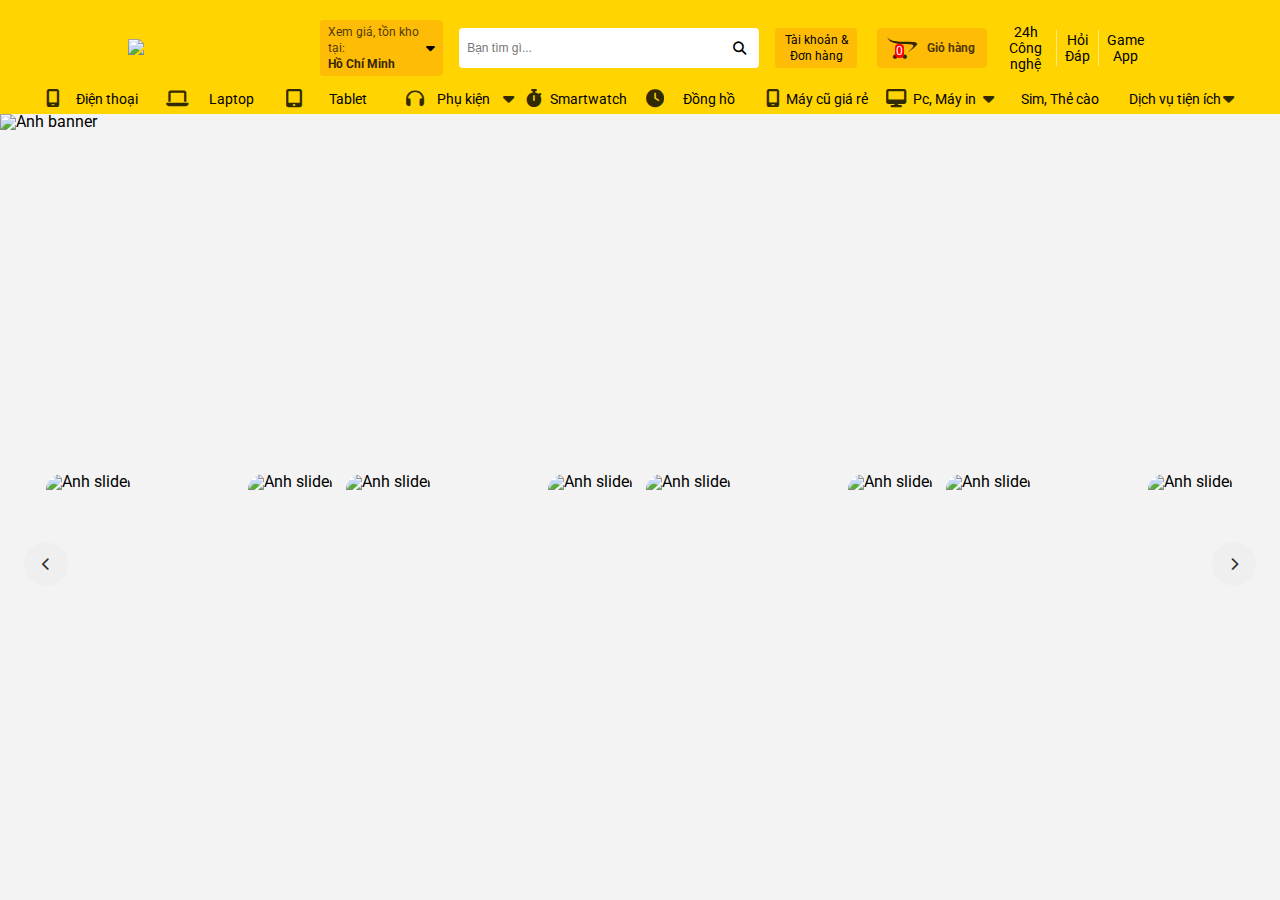
==== index.html @ f884f929 "first commit" ====
<!DOCTYPE html>
<html lang="en">
    <head>
        <meta charset="UTF-8" />
        <meta http-equiv="X-UA-Compatible" content="IE=edge" />
        <meta name="viewport" content="width=device-width, initial-scale=1.0" />
        <title>Thế Giới Laptop</title>
        <link rel="stylesheet" href="https://cdnjs.cloudflare.com/ajax/libs/normalize/8.0.1/normalize.min.css" />
        <link rel="stylesheet" href="./assets/css/base.css" />
        <link rel="stylesheet" href="./assets/css/style.css" />
        <link rel="stylesheet" href="https://cdnjs.cloudflare.com/ajax/libs/font-awesome/6.4.0/css/all.min.css" />
        <style>
            @import url('https://fonts.googleapis.com/css2?family=Roboto:wght@300;400;500;700;900&display=swap');
        </style>
    </head>
    <body>
        <div id="main">
            <header class="header">
                <div class="header__top">
                    <a href="index.html" class="header__top-logo">
                        <img
                            class="header__top-logo-img"
                            src="https://cdn.haitrieu.com/wp-content/uploads/2021/11/Logo-The-Gioi-Di-Dong-MWG-B-H.png"
                        />
                    </a>
                    <div class="header__top-place">
                        <div class="header__top-place--left">
                            <p class="header__top-place-title">Xem giá, tồn kho tại:</p>
                            <p class="header__top-place-location">Hồ Chí Minh</p>
                        </div>
                        <div class="header__top-place--right">
                            <i class="header__top-place-icon fa-solid fa-caret-down"></i>
                        </div>
                    </div>
                    <div class="header__top-search">
                        <input type="text" class="header__top-search-input" placeholder="Bạn tìm gì..." />
                        <button class="header__top-search-btn">
                            <i class="fa-solid fa-magnifying-glass"></i>
                        </button>
                    </div>
                    <div class="header__top-oder-infor">
                        <p class="header__top-oder-infor-title">Tài khoản & Đơn hàng</p>
                    </div>
                    <a href="cart.html" class="header__top-cart" id="cart">
                        <i class="header__top-cart-icon fa-brands fa-opencart"></i>
                        <div class="header__top-cart-number">0</div>
                        <p class="header__top-cart-title">Giỏ hàng</p>
                    </a>
                    <div class="header__top-news">
                        <p class="header__top-news-item">24h Công nghệ</p>
                        <div class="header__top-news-split"></div>
                        <p class="header__top-news-item">Hỏi Đáp</p>
                        <div class="header__top-news-split"></div>
                        <p class="header__top-news-item">Game App</p>
                    </div>
                </div>
                <ul class="nav__items">
                    <li class="nav__item">
                        <a href="#" class="nav__item-link">
                            <i class="nav__item-icon fa-solid fa-mobile-screen"></i>
                            <p class="nav__item-title">Điện thoại</p>
                        </a>
                    </li>
                    <li class="nav__item">
                        <a href="#" class="nav__item-link">
                            <i class="nav__item-icon fa-solid fa-laptop"></i>
                            <p class="nav__item-title">Laptop</p>
                        </a>
                    </li>
                    <li class="nav__item">
                        <a href="#" class="nav__item-link">
                            <i class="nav__item-icon fa-solid fa-tablet-screen-button"></i>
                            <p class="nav__item-title">Tablet</p>
                        </a>
                    </li>
                    <li class="nav__item">
                        <a href="#" class="nav__item-link">
                            <i class="nav__item-icon fa-solid fa-headphones"></i>
                            <p class="nav__item-title">Phụ kiện</p>
                            <i class="nav__item-icon fa-solid fa-caret-down"></i>
                        </a>
                    </li>
                    <li class="nav__item">
                        <a href="#" class="nav__item-link">
                            <i class="nav__item-icon fa-solid fa-stopwatch"></i>
                            <p class="nav__item-title">Smartwatch</p>
                        </a>
                    </li>
                    <li class="nav__item">
                        <a href="#" class="nav__item-link">
                            <i class="nav__item-icon fa-solid fa-clock"></i>
                            <p class="nav__item-title">Đồng hồ</p>
                        </a>
                    </li>
                    <li class="nav__item">
                        <a href="#" class="nav__item-link">
                            <i class="nav__item-icon fa-solid fa-mobile-screen"></i>
                            <p class="nav__item-title">Máy cũ giá rẻ</p>
                        </a>
                    </li>
                    <li class="nav__item">
                        <a href="#" class="nav__item-link">
                            <i class="nav__item-icon fa-solid fa-desktop"></i>
                            <p class="nav__item-title">Pc, Máy in</p>
                            <i class="nav__item-icon fa-solid fa-caret-down"></i>
                        </a>
                    </li>
                    <li class="nav__item">
                        <a href="#" class="nav__item-link">
                            <p class="nav__item-title">Sim, Thẻ cào</p>
                        </a>
                    </li>
                    <li class="nav__item">
                        <a href="#" class="nav__item-link">
                            <p class="nav__item-title">Dịch vụ tiện ích</p>
                            <i class="nav__item-icon fa-solid fa-caret-down"></i>
                        </a>
                    </li>
                </ul>
            </header>
            <div class="banner">
                <img
                    class="banner__img"
                    alt="Ảnh banner"
                    src="https://img.tgdd.vn/imgt/f_webp,fit_outside,quality_100/https://cdn.tgdd.vn/2023/06/banner/Big-desk-1920x450-6.jpg"
                />
            </div>
            <div class="slider">
                <button class="slider__btn-left"><i class="slider__icon-left fa-solid fa-chevron-left"></i></button>
                <div class="boc">
                    <div class="images--slider">
                        <img
                            src="https://img.tgdd.vn/imgt/f_webp,fit_outside,quality_100/https://cdn.tgdd.vn/2023/06/banner/MVW-Glory-720-220-720x220-1.png"
                            alt="Ảnh slider"
                            class="image--slider"
                        /><img
                            src="https://img.tgdd.vn/imgt/f_webp,fit_outside,quality_100/https://cdn.tgdd.vn/2023/05/banner/a57-720-220-720x220-7.png"
                            alt="Ảnh slider"
                            class="image--slider"
                        />
                    </div>
                    <div class="images--slider">
                        <img
                            src="https://img.tgdd.vn/imgt/f_webp,fit_outside,quality_100/https://cdn.tgdd.vn/2023/06/banner/S21FE-720-220-720x220-3.png"
                            alt="Ảnh slider"
                            class="image--slider"
                        /><img
                            src="https://img.tgdd.vn/imgt/f_webp,fit_outside,quality_100/https://cdn.tgdd.vn/2023/06/banner/C53-720-220-720x220.png"
                            alt="Ảnh slider"
                            class="image--slider"
                        />
                    </div>
                    <div class="images--slider">
                        <img
                            src="https://img.tgdd.vn/imgt/f_webp,fit_outside,quality_100/https://cdn.tgdd.vn/2023/04/banner/iP-14-720-220-720x220-1.png"
                            alt="Ảnh slider"
                            class="image--slider"
                        /><img
                            src="https://img.tgdd.vn/imgt/f_webp,fit_outside,quality_100/https://cdn.tgdd.vn/2023/06/banner/y36-720-220-720x220-2.png"
                            alt="Ảnh slider"
                            class="image--slider"
                        />
                    </div>
                    <div class="images--slider">
                        <img
                            src="https://img.tgdd.vn/imgt/f_webp,fit_outside,quality_100/https://cdn.tgdd.vn/2023/04/banner/720-220-720x220-83.png"
                            alt="Ảnh slider"
                            class="image--slider"
                        /><img
                            src="https://img.tgdd.vn/imgt/f_webp,fit_outside,quality_100/https://cdn.tgdd.vn/2023/06/banner/LTMS-720-220-720x220-2.png"
                            alt="Ảnh slider"
                            class="image--slider"
                        />
                    </div>
                </div>
                <button class="slider__btn-right"><i class="slider__icon-right fa-solid fa-chevron-right"></i></button>
            </div>
            <!-- <div class="deal">
                <button class="deal__btn-left"><i class="deal__btn-left-icon fa-solid fa-chevron-left"></i></button>
                <div class="deal__content">
                    <div class="deal__header">
                        <img
                            src="https://cdn.tgdd.vn/mwgcart/mwgcore/ContentMwg/images/homev2/lightning-ic.png"
                            alt="icon"
                            class="deal__header-icon"
                        />
                        <div class="header__main">
                            <div class="header__main-title">GIỜ VÀNG DEAL SỐC</div>
                            <div class="header__main-countdown">
                                <p class="header__main-countdown-title">Kết thúc trong</p>
                                <div class="header__main-countdown-time"></div>
                            </div>
                        </div>
                        <div class="deal__header-listing-timeline">
                            <p class="title">Đang diễn ra</p>
                            <p class="timeline">10:00 - 22:00</p>
                        </div>
                    </div>
                </div>
                <button class="deal__btn-right"><i class="deal__btn-right-icon fa-solid fa-chevron-right"></i></button>
            </div> -->
        </div>
    </body>
    <script src="./index.js"></script>
</html>
---- assets/css/base.css ----
:root {
    --primary-color: #ffd400;
    --background-color: #f3f3f3;
}

* {
    margin: 0;
    padding: 0;
    box-sizing: border-box;
}

html {
    font-size: 100%;
    line-height: 16px;
    font-family: 'Roboto', sans-serif;
    box-sizing: border-box;
}

a {
    color: black;
    text-decoration: none;
}
---- assets/css/style.css ----
#main {
    width: 100%;
    height: 100vh;
    overflow-y: scroll;
    overflow-x: hidden;
    background-color: var(--background-color);
}

.header {
    width: 100%;
    height: 114px;
    background-color: var(--primary-color);
    display: flex;
    flex-direction: column;
    justify-content: space-between;
}

.header__top {
    max-width: 1200px;
    min-width: 1024px;
    margin: 0 auto;
    padding-top: 12px;
    display: flex;
    align-items: center;
}

.header__top-logo {
    width: 18%;
}

.header__top-logo-img {
    width: 100%;
}

.header__top-logo:hover {
    cursor: pointer;
}

.header__top-place {
    width: 12%;
    margin: 0 16px 0 8px;
    padding: 4px 8px;
    background-color: #ffbc06;
    border-radius: 4px;
    display: flex;
    align-items: center;
    justify-content: space-between;
}

.header__top-place:hover {
    cursor: pointer;
}

.header__top-place--left {
    font-size: 12px;
}

.header__top-place-title {
    opacity: 0.7;
}

.header__top-place-location {
    font-weight: bold;
    opacity: 0.8;
}

.header__top-place--right {
}

.header__top-place-icon {
    font-size: 14px;
}

.header__top-search {
    width: 300px;
    height: 40px;
    display: flex;
    overflow: hidden;
    border-radius: 4px;
}

.header__top-search-input {
    border: none;
    outline: none;
    flex: 1;
    padding: 0 8px;
    font-size: 12px;
    caret-color: var(--primary-color);
}

.header__top-search-btn {
    background-color: #fff;
    border: none;
    width: 40px;
    height: 40px;
}

.header__top-search-btn:hover {
    cursor: pointer;
}

.header__top-oder-infor {
    font-size: 12px;
    width: 8%;
    padding: 4px 6px;
    background-color: #ffbc06;
    border-radius: 4px;
    margin-left: 16px;
    text-align: center;
}

.header__top-oder-infor:hover {
    cursor: pointer;
}

.header__top-cart {
    font-size: 12px;
    background-color: #ffbc06;
    border-radius: 4px;
    margin-left: 20px;
    display: flex;
    align-items: center;
    position: relative;
}

.header__top-cart:hover {
    cursor: pointer;
}

.header__top-cart-icon {
    font-size: 24px;
    padding: 8px 10px;
    opacity: 0.8;
}

.header__top-cart-number {
    font-size: 12px;
    line-height: 12px;
    position: absolute;
    top: 16px;
    left: 18px;
    background-color: red;
    padding: 1px;
    border-radius: 4px;
    color: #fff;
}

.header__top-cart-title {
    font-size: 12px;
    font-weight: bold;
    padding-right: 12px;
    opacity: 0.7;
}

.header__top-news {
    font-size: 14px;
    margin-left: 8px;
    display: flex;
    align-items: center;
    justify-content: space-between;
    text-align: center;
    flex: 1;
}

.header__top-news-item {
    padding: 12px 8px;
}

.header__top-news-item:hover {
    cursor: pointer;
}

.header__top-news-split {
    width: 2px;
    height: 36px;
    opacity: 0.5;
    background-color: #fff;
}

.nav__items {
    display: flex;
    max-width: 1200px;
    min-width: 1024px;
    flex: 1;
    margin: 0 auto;
    list-style-type: none;
}

.nav__item {
    height: 100%;
    width: 120px;
    padding: 4px 6px;
}

.nav__item-link {
    display: flex;
    align-items: center;
    justify-content: space-between;
    text-decoration: none;
    color: black;
    height: 100%;
}

.nav__item-icon {
    font-size: 18px;
    opacity: 0.8;
}

.nav__item-title {
    text-align: center;
    flex: 1;
    font-size: 14px;
}

.banner {
    max-width: 100%;
    min-width: 1200px;
    height: 450px;
    margin: 0 auto;
    overflow: hidden;
}

.banner__img {
    display: block;
    width: 100%;
    height: 100%;
    margin: 0 auto;
    object-fit: cover;
}

.slider {
    width: 1200px;
    height: 180px;
    margin: 0 auto;
    position: relative;
    top: -90px;
    display: flex;
    align-items: center;
}

.slider__btn-left {
    position: absolute;
    left: -16px;
    width: 44px;
    height: 44px;
    border-radius: 50%;
    border: none;
    box-shadow: 1px #ccc;
    opacity: 0.8;
    z-index: 10;
}

.slider__btn-left:hover {
    cursor: pointer;
    opacity: 0.9;
    transform: scale(1.1);
}

.slider__btn-right {
    position: absolute;
    right: -16px;
    width: 44px;
    height: 44px;
    border-radius: 50%;
    border: none;
    box-shadow: 1px #ccc;
    opacity: 0.8;
}

.slider__btn-right:hover {
    cursor: pointer;
    opacity: 0.9;
    transform: scale(1.1);
}

.boc {
    display: flex;
    min-width: 1200px;
    height: 180px;
    overflow-x: scroll;
    overflow-y: hidden;
    white-space: nowrap;
    scroll-behavior: smooth;
}

.boc::-webkit-scrollbar {
    display: none;
}

.images--slider {
    width: 1200px;
    height: 180px;
    display: flex;
    justify-content: space-between;
    flex: 1;
}

.image--slider {
    margin: 0 6px;
    border-radius: 16px;
}

.deal {
    width: 1200px;
    margin: 0 auto;
    padding: 20px;
    background-color: #ff685f;
    border-radius: 16px;
    display: flex;
    align-items: center;
    justify-content: space-between;
}

.deal__content {
    width: 100%;
}

.deal__header {
    width: 100%;
    height: 70px;
    display: flex;
    align-items: center;
}

.deal__btn-left {
    width: 24px;
    height: 38px;
    border: none;
    border-radius: 4px;
    opacity: 0.8;
}

.deal__btn-left:hover {
    opacity: 0.5;
    cursor: pointer;
}

.deal__header-icon {
    width: 32px;
    height: 70px;
    margin-right: 12px;
}

.deal .header__main {
    height: 100%;
    display: flex;
    flex-direction: column;
    justify-content: space-evenly;
}

.deal .header__main-title {
    color: #ffe818;
    font-weight: 600;
    font-size: 26px;
    line-height: 1;
}

.header__main-countdown-title {
    font-size: 14px;
    color: #fff;
}

.deal__header-listing-timeline {
    height: 100%;
    flex: 1;
    text-align: center;
    display: flex;
    flex-direction: column;
    justify-content: space-evenly;
    color: #fff;
}

.deal__header-listing-timeline .title {
    font-size: 26px;
    font-weight: 400;
}

.deal__header-listing-timeline .timeline {
    font-size: 20px;
    font-weight: 400;
}

.cart--empty {
    width: 1200px;
    margin: 0 auto;
    height: 100vh;
    overflow: hidden;
    text-align: center;
    display: none;
}

.cart-icon {
    font-size: 60px;
    color: red;
    margin-top: 100px;
}

.cart-title {
    font-size: 14px;
    opacity: 0.8;
    margin: 16px 0;
}

.backhome {
    width: 500px;
    margin: 0 auto;
    display: block;
    padding: 12px 0;
    border: 1px solid #288ad6;
    border-radius: 4px;
    font-weight: 600;
    color: #288ad6;
}

.cart {
    width: 600px;
    margin: 0 auto;
}

.cart__nav {
    font-size: 14px;
    padding: 8px;
    display: flex;
    justify-content: space-between;
}

.cart__backhome {
    color: #288ad6;
}

.cart__products {
    width: 600px;
    border-radius: 2px;
    box-shadow: 2px 2px 4px 4px #ccc;
}

.cart__product {
    border-top: 1px solid #ccc;
    padding: 16px 32px;
}

.cart__product-top {
    display: flex;
}

.cart__product-img {
    width: 75px;
    height: 75px;
}

.product__details {
    width: 100%;
    display: flex;
    justify-content: space-between;
}

.product__name {
    margin-left: 12px;
    font-size: 14px;
    font-weight: 500;
    opacity: 0.8;
}

.product__color {
    display: flex;
    align-items: center;
    margin-top: 32px;
    color: #288ad6;
}

.product__color-name {
    margin: 0 2px;
}

.product__color-dropdown {
    margin-top: -4px;
    margin-left: 2px;
}

.product__amount {
    display: flex;
    flex-direction: column;
    justify-content: space-between;
    font-size: 14px;
}

.product__amount-money {
    text-align: right;
}

.product__amount-money--newprice {
    color: red;
}

.product__amount-quantity {
    width: 100px;
    height: 32px;
    display: flex;
    align-items: center;
    justify-content: space-between;
    border: 1px solid #ccc;
}

.product__amount-minus {
    height: 32px;
    width: 32px;
}

.product__amount-plus {
    height: 32px;
    width: 32px;
}

.cart__product-del {
    display: flex;
    margin-top: 8px;
}

.total__products {
    margin-left: 32px;
    padding-bottom: 16px;
}
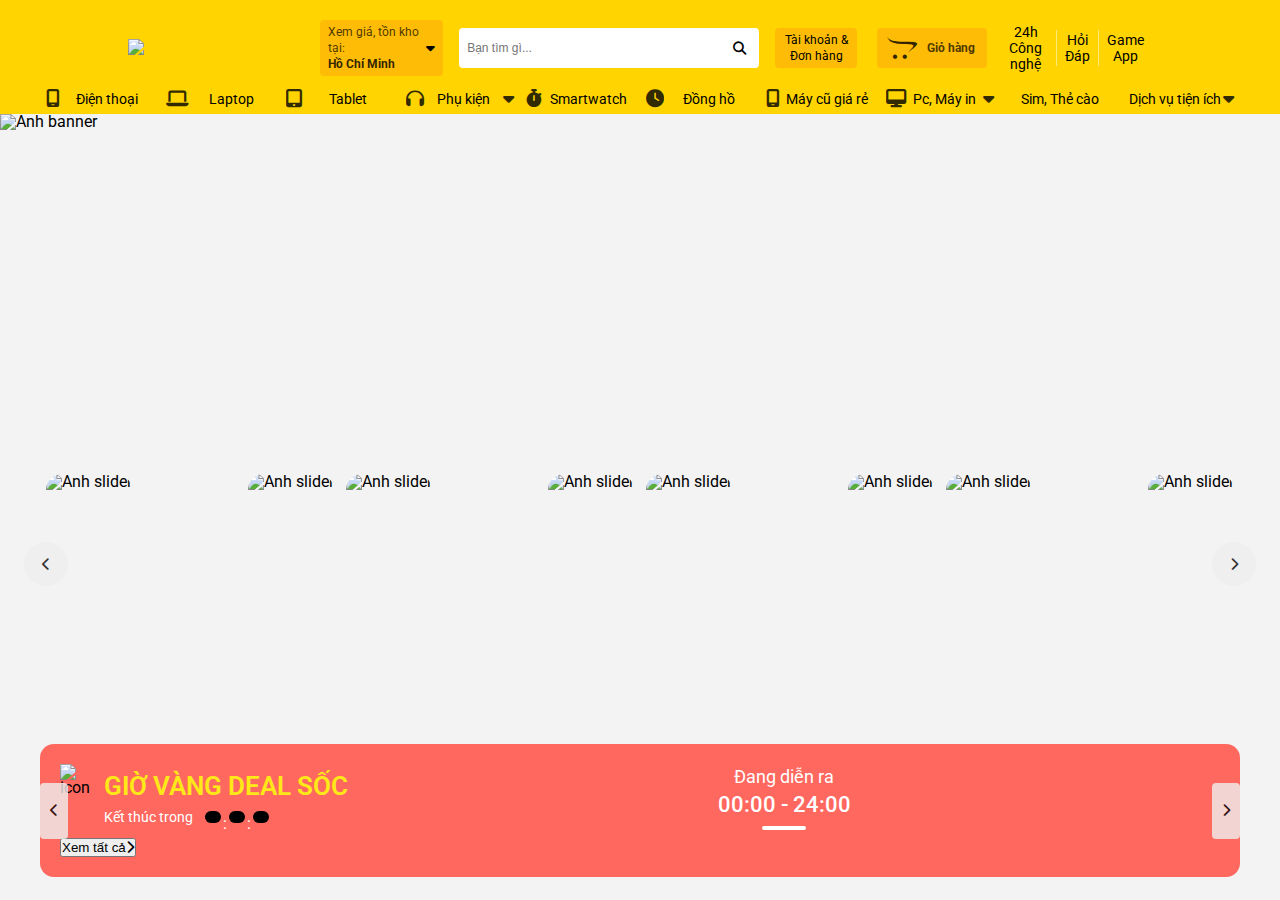
==== commit 08c0479c: "06/07-zoom-effect" ====
--- a/index.html
+++ b/index.html
@@ -4,7 +4,7 @@
         <meta charset="UTF-8" />
         <meta http-equiv="X-UA-Compatible" content="IE=edge" />
         <meta name="viewport" content="width=device-width, initial-scale=1.0" />
-        <title>Thế Giới Laptop</title>
+        <title>Thế Giới Di Động</title>
         <link rel="stylesheet" href="https://cdnjs.cloudflare.com/ajax/libs/normalize/8.0.1/normalize.min.css" />
         <link rel="stylesheet" href="./assets/css/base.css" />
         <link rel="stylesheet" href="./assets/css/style.css" />
@@ -18,10 +18,7 @@
             <header class="header">
                 <div class="header__top">
                     <a href="index.html" class="header__top-logo">
-                        <img
-                            class="header__top-logo-img"
-                            src="https://cdn.haitrieu.com/wp-content/uploads/2021/11/Logo-The-Gioi-Di-Dong-MWG-B-H.png"
-                        />
+                        <img class="header__top-logo-img" src="https://cdn.haitrieu.com/wp-content/uploads/2021/11/Logo-The-Gioi-Di-Dong-MWG-B-H.png" />
                     </a>
                     <div class="header__top-place">
                         <div class="header__top-place--left">
@@ -43,7 +40,7 @@
                     </div>
                     <a href="cart.html" class="header__top-cart" id="cart">
                         <i class="header__top-cart-icon fa-brands fa-opencart"></i>
-                        <div class="header__top-cart-number">0</div>
+                        <div class="header__top-cart-number"></div>
                         <p class="header__top-cart-title">Giỏ hàng</p>
                     </a>
                     <div class="header__top-news">
@@ -118,88 +115,71 @@
                     </li>
                 </ul>
             </header>
-            <div class="banner">
-                <img
-                    class="banner__img"
-                    alt="Ảnh banner"
-                    src="https://img.tgdd.vn/imgt/f_webp,fit_outside,quality_100/https://cdn.tgdd.vn/2023/06/banner/Big-desk-1920x450-6.jpg"
-                />
-            </div>
-            <div class="slider">
+            <section class="banner">
+                <img class="banner__img" alt="Ảnh banner" src="https://img.tgdd.vn/imgt/f_webp,fit_outside,quality_100/https://cdn.tgdd.vn/2023/06/banner/Big-desk-1920x450-6.jpg" />
+            </section>
+            <section class="slider">
                 <button class="slider__btn-left"><i class="slider__icon-left fa-solid fa-chevron-left"></i></button>
                 <div class="boc">
                     <div class="images--slider">
-                        <img
-                            src="https://img.tgdd.vn/imgt/f_webp,fit_outside,quality_100/https://cdn.tgdd.vn/2023/06/banner/MVW-Glory-720-220-720x220-1.png"
-                            alt="Ảnh slider"
-                            class="image--slider"
-                        /><img
+                        <img src="https://img.tgdd.vn/imgt/f_webp,fit_outside,quality_100/https://cdn.tgdd.vn/2023/06/banner/MVW-Glory-720-220-720x220-1.png" alt="Ảnh slider" class="image--slider" /><img
                             src="https://img.tgdd.vn/imgt/f_webp,fit_outside,quality_100/https://cdn.tgdd.vn/2023/05/banner/a57-720-220-720x220-7.png"
                             alt="Ảnh slider"
                             class="image--slider"
                         />
                     </div>
                     <div class="images--slider">
-                        <img
-                            src="https://img.tgdd.vn/imgt/f_webp,fit_outside,quality_100/https://cdn.tgdd.vn/2023/06/banner/S21FE-720-220-720x220-3.png"
-                            alt="Ảnh slider"
-                            class="image--slider"
-                        /><img
-                            src="https://img.tgdd.vn/imgt/f_webp,fit_outside,quality_100/https://cdn.tgdd.vn/2023/06/banner/C53-720-220-720x220.png"
+                        <img src="https://img.tgdd.vn/imgt/f_webp,fit_outside,quality_100/https://cdn.tgdd.vn/2023/06/banner/S21FE-720-220-720x220-3.png" alt="Ảnh slider" class="image--slider" /><img
+                            src="https://img.tgdd.vn/imgt/f_webp,fit_outside,quality_100/https://cdn.tgdd.vn/2023/06/banner/LTMS-720-220-720x220-2.png"
                             alt="Ảnh slider"
                             class="image--slider"
                         />
                     </div>
                     <div class="images--slider">
-                        <img
-                            src="https://img.tgdd.vn/imgt/f_webp,fit_outside,quality_100/https://cdn.tgdd.vn/2023/04/banner/iP-14-720-220-720x220-1.png"
-                            alt="Ảnh slider"
-                            class="image--slider"
-                        /><img
+                        <img src="https://img.tgdd.vn/imgt/f_webp,fit_outside,quality_100/https://cdn.tgdd.vn/2023/04/banner/iP-14-720-220-720x220-1.png" alt="Ảnh slider" class="image--slider" /><img
                             src="https://img.tgdd.vn/imgt/f_webp,fit_outside,quality_100/https://cdn.tgdd.vn/2023/06/banner/y36-720-220-720x220-2.png"
                             alt="Ảnh slider"
                             class="image--slider"
                         />
                     </div>
                     <div class="images--slider">
-                        <img
-                            src="https://img.tgdd.vn/imgt/f_webp,fit_outside,quality_100/https://cdn.tgdd.vn/2023/04/banner/720-220-720x220-83.png"
-                            alt="Ảnh slider"
-                            class="image--slider"
-                        /><img
-                            src="https://img.tgdd.vn/imgt/f_webp,fit_outside,quality_100/https://cdn.tgdd.vn/2023/06/banner/LTMS-720-220-720x220-2.png"
+                        <img src="https://img.tgdd.vn/imgt/f_webp,fit_outside,quality_100/https://cdn.tgdd.vn/2023/04/banner/720-220-720x220-83.png" alt="Ảnh slider" class="image--slider" /><img
+                            src="https://img.tgdd.vn/imgt/f_webp,fit_outside,quality_100/https://cdn.tgdd.vn/2023/06/banner/Befit-720-220-720x220-1.png"
                             alt="Ảnh slider"
                             class="image--slider"
                         />
                     </div>
                 </div>
                 <button class="slider__btn-right"><i class="slider__icon-right fa-solid fa-chevron-right"></i></button>
-            </div>
-            <!-- <div class="deal">
+            </section>
+            <section class="deal">
                 <button class="deal__btn-left"><i class="deal__btn-left-icon fa-solid fa-chevron-left"></i></button>
                 <div class="deal__content">
                     <div class="deal__header">
-                        <img
-                            src="https://cdn.tgdd.vn/mwgcart/mwgcore/ContentMwg/images/homev2/lightning-ic.png"
-                            alt="icon"
-                            class="deal__header-icon"
-                        />
+                        <img src="https://cdn.tgdd.vn/mwgcart/mwgcore/ContentMwg/images/homev2/lightning-ic.png" alt="icon" class="deal__header-icon" />
                         <div class="header__main">
                             <div class="header__main-title">GIỜ VÀNG DEAL SỐC</div>
                             <div class="header__main-countdown">
                                 <p class="header__main-countdown-title">Kết thúc trong</p>
-                                <div class="header__main-countdown-time"></div>
+                                <div class="header__main-countdown-time">
+                                    <div class="hour"></div>
+                                    <div class="minute"></div>
+                                    <div class="second"></div>
+                                </div>
                             </div>
                         </div>
                         <div class="deal__header-listing-timeline">
                             <p class="title">Đang diễn ra</p>
-                            <p class="timeline">10:00 - 22:00</p>
+                            <p class="timeline">00:00 - 24:00</p>
+                            <div class="underline"></div>
                         </div>
                     </div>
+                    <div class="deal__products"></div>
+                    <button class="deal__seeAll"><span>Xem tất cả</span><i class="deal__seeAll-icon fa-solid fa-chevron-right"></i></button>
                 </div>
                 <button class="deal__btn-right"><i class="deal__btn-right-icon fa-solid fa-chevron-right"></i></button>
-            </div> -->
+            </section>
         </div>
     </body>
-    <script src="./index.js"></script>
+    <script type="module" src="./index.js"></script>
 </html>
--- a/assets/css/style.css
+++ b/assets/css/style.css
@@ -143,6 +143,7 @@
     padding: 1px;
     border-radius: 4px;
     color: #fff;
+    display: none;
 }
 
 .header__top-cart-title {
@@ -305,10 +306,11 @@
     margin: 0 auto;
     padding: 20px;
     background-color: #ff685f;
-    border-radius: 16px;
-    display: flex;
-    align-items: center;
-    justify-content: space-between;
+    border-radius: 14px;
+    display: flex;
+    align-items: center;
+    justify-content: space-between;
+    position: relative;
 }
 
 .deal__content {
@@ -320,17 +322,35 @@
     height: 70px;
     display: flex;
     align-items: center;
+    margin-bottom: 4px;
 }
 
 .deal__btn-left {
-    width: 24px;
-    height: 38px;
+    width: 28px;
+    height: 56px;
     border: none;
     border-radius: 4px;
     opacity: 0.8;
+    position: absolute;
+    left: 0;
 }
 
 .deal__btn-left:hover {
+    opacity: 0.5;
+    cursor: pointer;
+}
+
+.deal__btn-right {
+    width: 28px;
+    height: 56px;
+    border: none;
+    border-radius: 4px;
+    opacity: 0.8;
+    position: absolute;
+    right: 0;
+}
+
+.deal__btn-right:hover {
     opacity: 0.5;
     cursor: pointer;
 }
@@ -355,9 +375,65 @@
     line-height: 1;
 }
 
+.header__main-countdown {
+    display: flex;
+    align-items: center;
+}
+
 .header__main-countdown-title {
     font-size: 14px;
     color: #fff;
+    margin-right: 8px;
+}
+
+.header__main-countdown-time {
+    display: flex;
+}
+
+.hour {
+    font-size: 14px;
+    line-height: 14px;
+    color: #fff;
+    background-color: black;
+    padding: 6px 8px;
+    margin: 0 4px;
+    border-radius: 8px;
+    position: relative;
+}
+
+.hour::after {
+    content: ':';
+    position: absolute;
+    right: -6px;
+    font-size: 16px;
+}
+
+.minute {
+    font-size: 14px;
+    line-height: 14px;
+    color: #fff;
+    background-color: black;
+    padding: 6px 8px;
+    margin: 0 4px;
+    border-radius: 8px;
+    position: relative;
+}
+
+.minute::after {
+    content: ':';
+    position: absolute;
+    font-size: 16px;
+    right: -6px;
+}
+
+.second {
+    font-size: 14px;
+    line-height: 14px;
+    color: #fff;
+    background-color: black;
+    padding: 6px 8px;
+    margin: 0 4px;
+    border-radius: 8px;
 }
 
 .deal__header-listing-timeline {
@@ -367,17 +443,84 @@
     display: flex;
     flex-direction: column;
     justify-content: space-evenly;
+    align-items: center;
     color: #fff;
 }
 
 .deal__header-listing-timeline .title {
-    font-size: 26px;
+    font-size: 18px;
     font-weight: 400;
+    margin-bottom: 8px;
 }
 
 .deal__header-listing-timeline .timeline {
-    font-size: 20px;
-    font-weight: 400;
+    font-size: 22px;
+    font-weight: 500;
+    margin-bottom: 8px;
+}
+
+.deal__header-listing-timeline .underline {
+    background-color: #fff;
+    width: 44px;
+    height: 4px;
+    border-radius: 8px;
+}
+
+.deal-products {
+    width: 100%;
+}
+
+.product-item {
+    display: inline-flex;
+    flex-direction: column;
+    justify-content: center;
+    align-items: center;
+    width: 180px;
+    background-color: #fff;
+    border-radius: 8px;
+    overflow: hidden;
+    margin: 7px 5px;
+    padding: 24px 0;
+}
+
+.product-item:hover .product-item__name {
+    color: #288ad6;
+}
+
+@keyframes slideTop {
+    from {
+        transform: translateY(0);
+    }
+    to {
+        transform: translateY(-8px);
+    }
+}
+
+.product-item:hover .product-item__img {
+    animation: slideTop 0.5s;
+}
+
+.product-item__img {
+    width: 100%;
+}
+
+.product-item__name {
+    display: flex;
+    align-items: center;
+    height: 32px;
+    text-align: center;
+    font-size: 16px;
+    margin: 8px 4px;
+}
+
+.product-item--newprice {
+    color: red;
+    font-weight: 600;
+}
+
+.product-item--oldprice {
+    opacity: 0.6;
+    font-size: 14px;
 }
 
 .cart--empty {
@@ -492,6 +635,10 @@
     color: red;
 }
 
+.product__amount-money--oldprice {
+    color: #aaa;
+}
+
 .product__amount-quantity {
     width: 100px;
     height: 32px;
@@ -520,3 +667,116 @@
     margin-left: 32px;
     padding-bottom: 16px;
 }
+
+.productDetail {
+    width: 1200px;
+    margin: 0 auto;
+}
+
+.productDetail-name {
+    margin: 16px 0;
+    padding-bottom: 16px;
+    font-size: 18px;
+    font-weight: 700;
+    opacity: 0.8;
+    border-bottom: 1px solid #aaa;
+}
+
+.productDetail-main {
+    display: flex;
+}
+
+.img-slideShow {
+    width: 710px;
+    height: 394px;
+    display: flex;
+    align-items: center;
+    overflow-y: hidden;
+    position: relative;
+}
+
+.img-slideShow__btn--left {
+    position: absolute;
+    left: 0;
+    width: 30px;
+    height: 60px;
+    z-index: 10;
+    display: none;
+    border: none;
+    background-color: #fcfdf9;
+    opacity: 0.6;
+    border-top-right-radius: 6px;
+    border-bottom-right-radius: 6px;
+    box-shadow: 6px 0 4px rgba(0, 0, 0, 0.05);
+}
+
+.img-slideShow__btn--left:hover {
+    cursor: pointer;
+    box-shadow: 4px 0 4px rgba(0, 0, 0, 0.09);
+    opacity: 1;
+}
+
+.img-slideShow__btn--right {
+    position: absolute;
+    right: 0;
+    width: 30px;
+    height: 60px;
+    z-index: 10;
+    display: none;
+    border: none;
+    background-color: #fcfdf9;
+    opacity: 0.6;
+    border-top-left-radius: 6px;
+    border-bottom-left-radius: 6px;
+    box-shadow: -6px 0 4px rgba(0, 0, 0, 0.05);
+}
+
+.img-slideShow__btn--right:hover {
+    cursor: pointer;
+    box-shadow: -4px 0 4px rgba(0, 0, 0, 0.09);
+    opacity: 1;
+}
+
+.img__wrapper {
+    display: flex;
+    min-width: 710px;
+    min-height: 394px;
+    text-align: center;
+    overflow-x: scroll;
+    scroll-behavior: smooth;
+}
+
+.img__wrapper::-webkit-scrollbar {
+    display: none;
+}
+
+.img__wrapper .boc {
+    min-width: 710px;
+    min-height: 394px;
+    background-color: #fff;
+}
+
+.img-slideShow .img {
+    min-height: 394px;
+    margin: 0 auto;
+}
+
+.img-preview {
+    height: 64px;
+    display: flex;
+    justify-content: center;
+    margin-top: 4px;
+}
+
+.img-preview:hover {
+    cursor: pointer;
+}
+
+.preview-wrapper.active {
+    height: 100%;
+    border: 2px solid orange;
+}
+
+.preview-img {
+    height: 100%;
+}
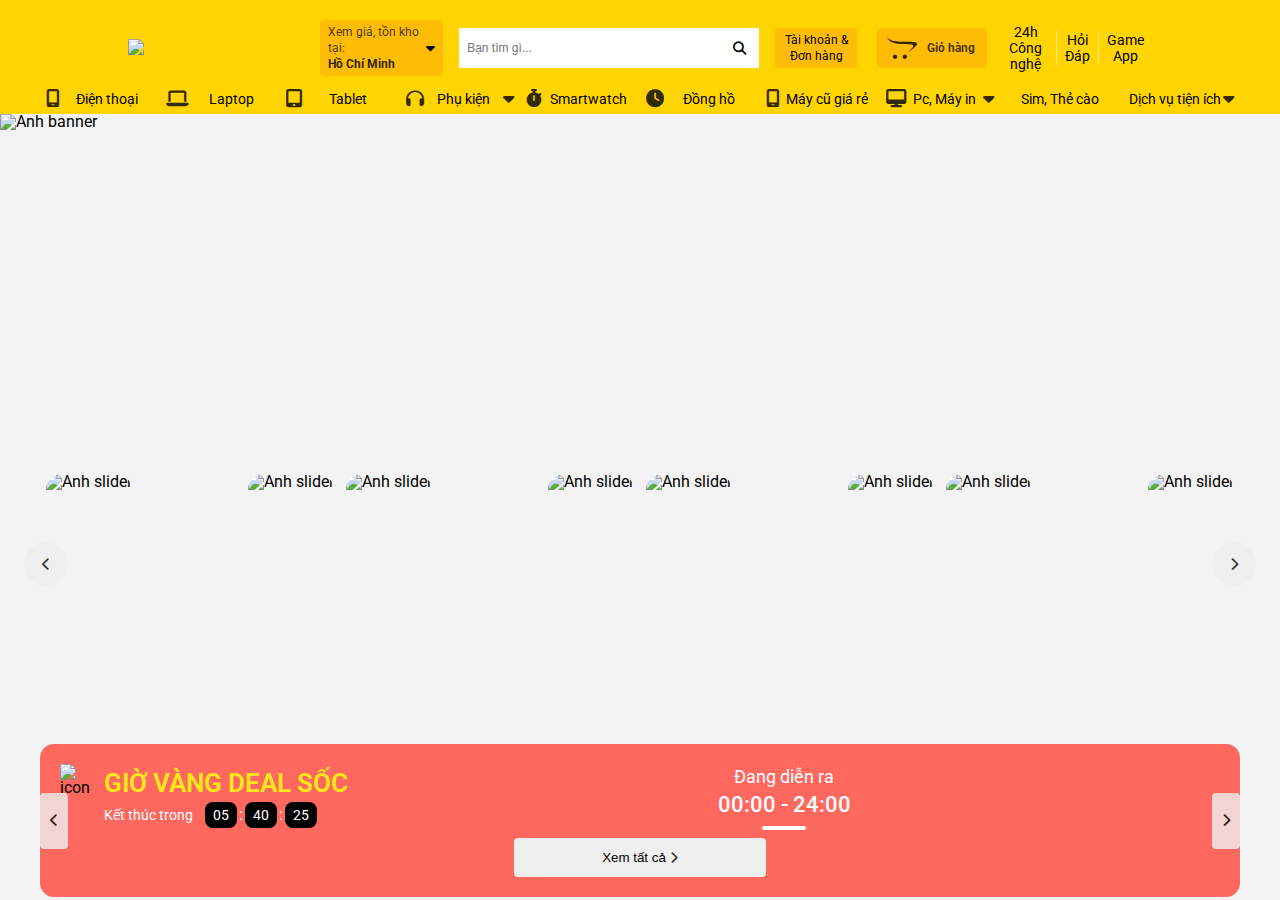
==== commit 34b8263f: "18/07_update-slider" ====
--- a/index.html
+++ b/index.html
@@ -34,6 +34,7 @@
                         <button class="header__top-search-btn">
                             <i class="fa-solid fa-magnifying-glass"></i>
                         </button>
+                        <div class="header__top-search-result"></div>
                     </div>
                     <div class="header__top-oder-infor">
                         <p class="header__top-oder-infor-title">Tài khoản & Đơn hàng</p>
--- a/assets/css/style.css
+++ b/assets/css/style.css
@@ -64,9 +64,6 @@
     opacity: 0.8;
 }
 
-.header__top-place--right {
-}
-
 .header__top-place-icon {
     font-size: 14px;
 }
@@ -75,8 +72,8 @@
     width: 300px;
     height: 40px;
     display: flex;
-    overflow: hidden;
     border-radius: 4px;
+    position: relative;
 }
 
 .header__top-search-input {
@@ -97,6 +94,57 @@
 
 .header__top-search-btn:hover {
     cursor: pointer;
+}
+
+.header__top-search-result {
+    max-height: 200px;
+    position: absolute;
+    top: 50px;
+    border-radius: 4px;
+    overflow: hidden;
+    background-color: #fff;
+    z-index: 2;
+    overflow-y: scroll;
+    padding: 8px 0;
+    box-shadow: 0 5px 8px rgba(0, 0, 0, 0.08);
+}
+
+.header__top-search-result::-webkit-scrollbar {
+    display: none;
+}
+
+.result-item {
+    cursor: pointer;
+    display: flex;
+    width: 300px;
+    height: 60px;
+    padding: 8px 8px;
+}
+
+.result-item:hover {
+    background-color: #eee;
+}
+
+.result-item-info {
+    width: 82%;
+}
+
+.result-item-img {
+    margin-right: 8px;
+}
+
+.result-item-name {
+    height: 50%;
+    line-height: 22px;
+    white-space: nowrap;
+    overflow: hidden;
+    text-overflow: ellipsis;
+}
+
+.result-item-price {
+    color: #f70712;
+    height: 50%;
+    line-height: 22px;
 }
 
 .header__top-oder-infor {
@@ -314,6 +362,8 @@
 }
 
 .deal__content {
+    display: flex;
+    flex-direction: column;
     width: 100%;
 }
 
@@ -502,6 +552,7 @@
 
 .product-item__img {
     width: 100%;
+    height: 180px;
 }
 
 .product-item__name {
@@ -521,6 +572,24 @@
 .product-item--oldprice {
     opacity: 0.6;
     font-size: 14px;
+}
+
+.deal__seeAll {
+    margin: 0 auto;
+    display: block;
+    padding: 12px 88px;
+    border: none;
+    border-radius: 4px;
+}
+
+.deal__seeAll:hover {
+    cursor: pointer;
+}
+
+.deal__seeAll-icon {
+    margin-left: 4px;
+    font-size: 12px;
+    opacity: 0.8;
 }
 
 .cart--empty {
@@ -663,9 +732,18 @@
     margin-top: 8px;
 }
 
+.price {
+    padding: 0 32px;
+    display: flex;
+    justify-content: space-between;
+}
+
 .total__products {
-    margin-left: 32px;
     padding-bottom: 16px;
+}
+
+.total__price {
+    color: red;
 }
 
 .productDetail {
@@ -686,97 +764,300 @@
     display: flex;
 }
 
-.img-slideShow {
-    width: 710px;
-    height: 394px;
-    display: flex;
-    align-items: center;
-    overflow-y: hidden;
+.info {
+    flex: 1;
+    padding: 32px 16px;
+}
+
+.quantity__wrapper {
+    margin: 16px 0;
+    width: 100px;
+    height: 32px;
+    display: flex;
+    align-items: center;
+    justify-content: space-between;
+    border: 1px solid #ccc;
+}
+
+.quantity__wrapper .minus {
+    cursor: pointer;
+    width: 32px;
+    height: 32px;
+}
+
+.quantity__wrapper .plus {
+    cursor: pointer;
+    width: 32px;
+    height: 32px;
+}
+
+.add-cart--btn {
+    border-radius: 4px;
+    border: 2px solid black;
+    background-color: transparent;
+    color: black;
+    font-size: 20px;
+    padding: 8px 16px;
+}
+
+.add-cart--btn:hover {
+    cursor: pointer;
+    background-color: black;
+    color: #fff;
+    font-weight: 600;
+    transition-duration: 500ms;
+    transform: scale(1.05);
+}
+
+/* ============== Toast Message ============== */
+#toast {
+    position: fixed;
+    top: 114px;
+    right: 32px;
+    z-index: 2;
+}
+
+.toast {
+    display: flex;
+    align-items: center;
+    min-width: 400px;
+    max-width: 450px;
+    background-color: #fff;
+    border-radius: 2px;
+    padding: 20px 0;
+    border-left: 4px solid;
+    box-shadow: 0 5px 8px rgba(0, 0, 0, 0.08);
+    transition: all linear 0.3s;
+}
+
+@keyframes slideInLeft {
+    from {
+        transform: translateX(calc(100% + 32px));
+        opacity: 0;
+    }
+    to {
+        transform: translateX(0);
+        opacity: 1;
+    }
+}
+
+@keyframes fadeOut {
+    to {
+        opacity: 0;
+    }
+}
+
+.toast--success {
+    border-color: #47d864;
+}
+
+.toast--success .toast__icon {
+    color: #47d864;
+}
+
+.toast--error {
+    border-color: #ff623d;
+}
+
+.toast--error .toast__icon {
+    color: #ff623d;
+}
+
+.toast + .toast {
+    margin-top: 24px;
+}
+
+.toast__icon {
+    font-size: 24px;
+}
+
+.toast__icon,
+.toast__close {
+    padding: 0 16px;
+}
+
+.toast__body {
+    flex-grow: 1;
+}
+
+.toast__title {
+    font-size: 16px;
+    font-weight: 600;
+    color: #333;
+}
+
+.toast__message {
+    font-size: 14px;
+    line-height: 1.5;
+    margin-top: 6px;
+    color: #888;
+}
+
+.toast__close {
+    font-size: 20px;
+    color: rgba(0, 0, 0, 0.3);
+    cursor: pointer;
+}
+
+.toast__close:hover {
+    opacity: 0.6;
+}
+
+.quantity {
+    text-align: center;
+    flex: 1;
+}
+
+.customer {
+    width: 600px;
+    margin: 0 auto;
+    background-color: #f3f3f3;
+    margin-top: 4px;
+    padding: 16px;
+    box-shadow: 2px 2px 4px 4px #ccc;
+}
+
+.customer__title {
+    margin-bottom: 16px;
+}
+
+.customer__sex {
+    display: flex;
+    align-items: center;
+}
+
+.container {
+    display: block;
     position: relative;
-}
-
-.img-slideShow__btn--left {
+    padding-left: 24px;
+    cursor: pointer;
+    user-select: none;
+}
+
+.container:first-child {
+    margin-right: 32px;
+}
+
+/* Hide the browser's default checkbox */
+.container input {
     position: absolute;
+    opacity: 0;
+    cursor: pointer;
+    height: 0;
+    width: 0;
+}
+
+/* Create a custom checkbox */
+.checkmark {
+    position: absolute;
+    top: 0;
     left: 0;
-    width: 30px;
-    height: 60px;
-    z-index: 10;
+    height: 14px;
+    width: 14px;
+    border: 1px solid #000;
+    border-radius: 15px;
+}
+
+/* On mouse-over, add a grey background color */
+.container:hover input ~ .checkmark {
+    background-color: #ddd;
+}
+
+/* When the checkbox is checked, add a background */
+input:checked ~ .checkmark {
+    background-color: #f06c2c;
+}
+
+/* Create the checkmark/indicator (hidden when not checked) */
+.checkmark:after {
+    content: '';
+    position: absolute;
     display: none;
+}
+
+/* Show the checkmark when checked */
+input:checked ~ .checkmark:after {
+    display: block;
+}
+
+/* Style the checkmark/indicator */
+.checkmark:after {
+    left: 2px;
+    top: 2px;
+    width: 4px;
+    height: 4px;
+    border: solid white;
+    border-width: 0 3px 3px 0;
+    transform: rotate(45deg);
+}
+
+.form {
+    margin-top: 16px;
+    text-align: center;
+    border-radius: 2px;
+    align-self: center;
+}
+
+.form-input {
+    display: flex;
+    justify-content: space-between;
+}
+
+.form-group {
+    display: flex;
+    flex-direction: column;
+    max-width: 49%;
+    margin-bottom: 16px;
+}
+
+.form-label,
+.form-message {
+    text-align: left;
+}
+
+.form-control {
+    height: 40px;
+    padding: 8px 12px;
+    border: 1px solid #b3b3b3;
+    border-radius: 3px;
+    outline: none;
+    font-size: 1.4rem;
+}
+
+.form-control:hover {
+    border-color: #f06c2c;
+}
+
+.form-group.invalid .form-control {
+    border-color: #f33a58;
+}
+
+.form-group.invalid .form-message {
+    color: #f33a58;
+}
+
+.form-message {
+    font-size: 14px;
+    line-height: 14px;
+    padding: 4px 0 0;
+    color: #f33a58;
+    text-align: center;
+}
+
+.form-submit {
+    outline: none;
+    background-color: #f06c2c;
+    margin-top: 12px;
+    padding: 12px 16px;
+    font-weight: 600;
+    color: #fff;
     border: none;
-    background-color: #fcfdf9;
-    opacity: 0.6;
-    border-top-right-radius: 6px;
-    border-bottom-right-radius: 6px;
-    box-shadow: 6px 0 4px rgba(0, 0, 0, 0.05);
-}
-
-.img-slideShow__btn--left:hover {
-    cursor: pointer;
-    box-shadow: 4px 0 4px rgba(0, 0, 0, 0.09);
-    opacity: 1;
-}
-
-.img-slideShow__btn--right {
-    position: absolute;
-    right: 0;
-    width: 30px;
-    height: 60px;
-    z-index: 10;
-    display: none;
-    border: none;
-    background-color: #fcfdf9;
-    opacity: 0.6;
-    border-top-left-radius: 6px;
-    border-bottom-left-radius: 6px;
-    box-shadow: -6px 0 4px rgba(0, 0, 0, 0.05);
-}
-
-.img-slideShow__btn--right:hover {
-    cursor: pointer;
-    box-shadow: -4px 0 4px rgba(0, 0, 0, 0.09);
-    opacity: 1;
-}
-
-.img__wrapper {
-    display: flex;
-    min-width: 710px;
-    min-height: 394px;
-    text-align: center;
-    overflow-x: scroll;
-    scroll-behavior: smooth;
-}
-
-.img__wrapper::-webkit-scrollbar {
-    display: none;
-}
-
-.img__wrapper .boc {
-    min-width: 710px;
-    min-height: 394px;
-    background-color: #fff;
-}
-
-.img-slideShow .img {
-    min-height: 394px;
-    margin: 0 auto;
-}
-
-.img-preview {
-    height: 64px;
-    display: flex;
-    justify-content: center;
-    margin-top: 4px;
-}
-
-.img-preview:hover {
-    cursor: pointer;
-}
-
-.preview-wrapper.active {
-    height: 100%;
-    border: 2px solid orange;
-}
-
-.preview-img {
-    height: 100%;
-}
+    width: 100%;
+    font-size: 14px;
+    border-radius: 8px;
+    cursor: pointer;
+}
+
+.form-submit:hover {
+    background-color: #f06c2c;
+}
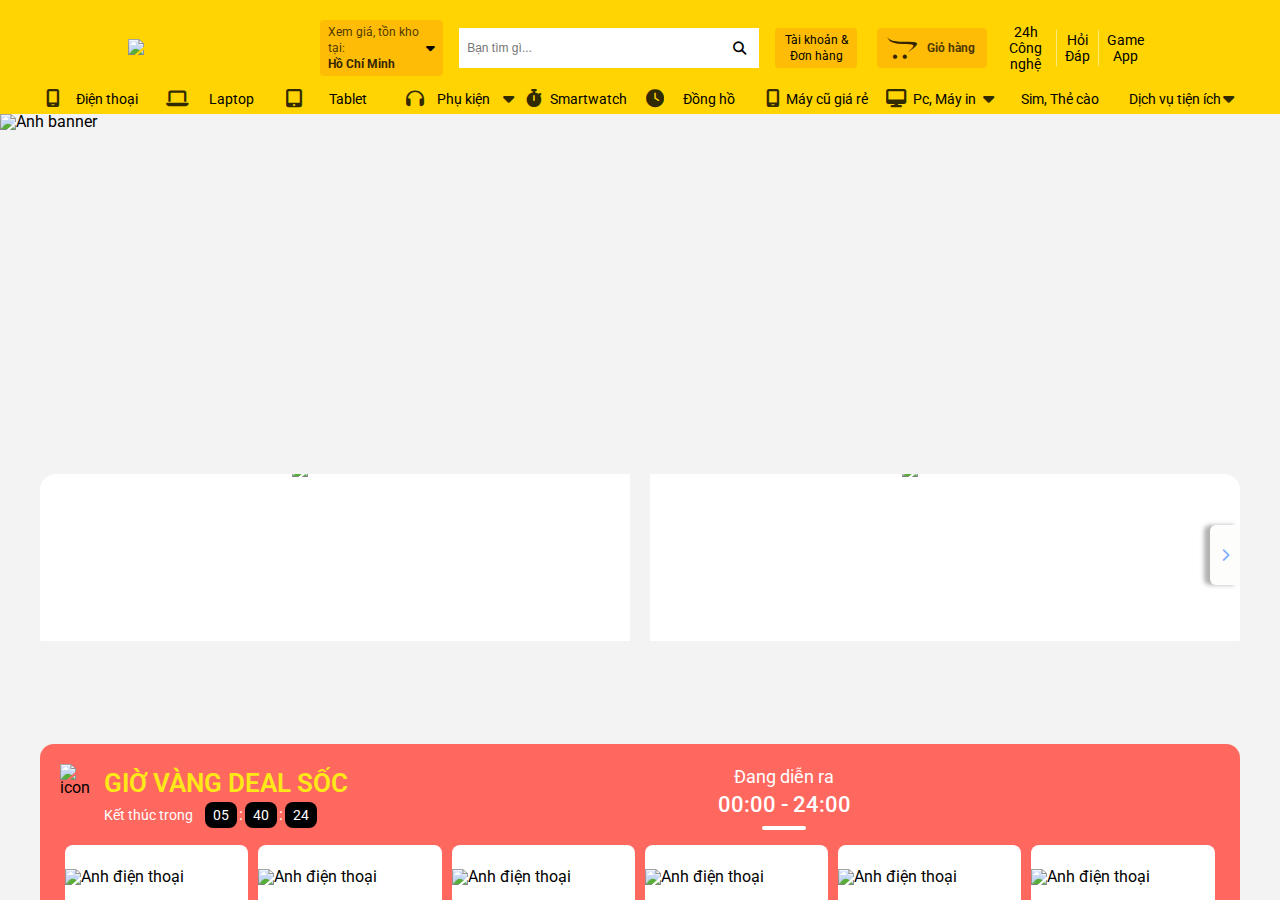
==== commit 2e47734b: "31/07_done" ====
--- a/index.html
+++ b/index.html
@@ -4,7 +4,7 @@
         <meta charset="UTF-8" />
         <meta http-equiv="X-UA-Compatible" content="IE=edge" />
         <meta name="viewport" content="width=device-width, initial-scale=1.0" />
-        <title>Thế Giới Di Động</title>
+        <title>Shop Điện Thoại</title>
         <link rel="stylesheet" href="https://cdnjs.cloudflare.com/ajax/libs/normalize/8.0.1/normalize.min.css" />
         <link rel="stylesheet" href="./assets/css/base.css" />
         <link rel="stylesheet" href="./assets/css/style.css" />
@@ -119,42 +119,54 @@
             <section class="banner">
                 <img class="banner__img" alt="Ảnh banner" src="https://img.tgdd.vn/imgt/f_webp,fit_outside,quality_100/https://cdn.tgdd.vn/2023/06/banner/Big-desk-1920x450-6.jpg" />
             </section>
-            <section class="slider">
-                <button class="slider__btn-left"><i class="slider__icon-left fa-solid fa-chevron-left"></i></button>
-                <div class="boc">
-                    <div class="images--slider">
-                        <img src="https://img.tgdd.vn/imgt/f_webp,fit_outside,quality_100/https://cdn.tgdd.vn/2023/06/banner/MVW-Glory-720-220-720x220-1.png" alt="Ảnh slider" class="image--slider" /><img
+            <section class="slider" style="border-radius: 16px;overflow: hidden;">
+                <div id="sliderLibrary">
+                    <div class="wrapperSlide">
+                        <div class="slide"><img src="https://img.tgdd.vn/imgt/f_webp,fit_outside,quality_100/https://cdn.tgdd.vn/2023/06/banner/MVW-Glory-720-220-720x220-1.png" alt="Ảnh slider" class="image--slider" /></div>
+                        <div class="slide"><img
                             src="https://img.tgdd.vn/imgt/f_webp,fit_outside,quality_100/https://cdn.tgdd.vn/2023/05/banner/a57-720-220-720x220-7.png"
                             alt="Ảnh slider"
                             class="image--slider"
-                        />
-                    </div>
-                    <div class="images--slider">
-                        <img src="https://img.tgdd.vn/imgt/f_webp,fit_outside,quality_100/https://cdn.tgdd.vn/2023/06/banner/S21FE-720-220-720x220-3.png" alt="Ảnh slider" class="image--slider" /><img
+                        /></div>
+                        <div class="slide"><img src="https://img.tgdd.vn/imgt/f_webp,fit_outside,quality_100/https://cdn.tgdd.vn/2023/06/banner/S21FE-720-220-720x220-3.png" alt="Ảnh slider" class="image--slider" /></img></div>
+                        <div class="slide"><img
                             src="https://img.tgdd.vn/imgt/f_webp,fit_outside,quality_100/https://cdn.tgdd.vn/2023/06/banner/LTMS-720-220-720x220-2.png"
                             alt="Ảnh slider"
                             class="image--slider"
-                        />
-                    </div>
-                    <div class="images--slider">
-                        <img src="https://img.tgdd.vn/imgt/f_webp,fit_outside,quality_100/https://cdn.tgdd.vn/2023/04/banner/iP-14-720-220-720x220-1.png" alt="Ảnh slider" class="image--slider" /><img
+                        /></div>
+                        <div class="slide"><img src="https://img.tgdd.vn/imgt/f_webp,fit_outside,quality_100/https://cdn.tgdd.vn/2023/04/banner/iP-14-720-220-720x220-1.png" alt="Ảnh slider" class="image--slider" /></div>
+                        <div class="slide"><img
                             src="https://img.tgdd.vn/imgt/f_webp,fit_outside,quality_100/https://cdn.tgdd.vn/2023/06/banner/y36-720-220-720x220-2.png"
                             alt="Ảnh slider"
                             class="image--slider"
-                        />
-                    </div>
-                    <div class="images--slider">
-                        <img src="https://img.tgdd.vn/imgt/f_webp,fit_outside,quality_100/https://cdn.tgdd.vn/2023/04/banner/720-220-720x220-83.png" alt="Ảnh slider" class="image--slider" /><img
+                        /></div>
+                        <div class="slide"><img src="https://img.tgdd.vn/imgt/f_webp,fit_outside,quality_100/https://cdn.tgdd.vn/2023/04/banner/iP-14-720-220-720x220-1.png" alt="Ảnh slider" class="image--slider" /></div>
+                        <div class="slide"><img
+                            src="https://img.tgdd.vn/imgt/f_webp,fit_outside,quality_100/https://cdn.tgdd.vn/2023/06/banner/y36-720-220-720x220-2.png"
+                            alt="Ảnh slider"
+                            class="image--slider"
+                        /></div>
+                        <div class="slide"><img src="https://img.tgdd.vn/imgt/f_webp,fit_outside,quality_100/https://cdn.tgdd.vn/2023/04/banner/720-220-720x220-83.png" alt="Ảnh slider" class="image--slider" /></div>
+                        <div class="slide"><img
                             src="https://img.tgdd.vn/imgt/f_webp,fit_outside,quality_100/https://cdn.tgdd.vn/2023/06/banner/Befit-720-220-720x220-1.png"
                             alt="Ảnh slider"
                             class="image--slider"
-                        />
-                    </div>
+                        /></div>
+                    </div>
+                    <div class="wrapperPagination"></div>
+                    <div class="progress"></div>
+    
+                    <button class="prev">
+                        <i class="fa-solid fa-chevron-left"></i>
+                    </button>
+                    <button class="next">
+                        <i class="fa-solid fa-chevron-right"></i>
+                    </button>
+    
+                    <div class="mirror"></div>
                 </div>
-                <button class="slider__btn-right"><i class="slider__icon-right fa-solid fa-chevron-right"></i></button>
             </section>
             <section class="deal">
-                <button class="deal__btn-left"><i class="deal__btn-left-icon fa-solid fa-chevron-left"></i></button>
                 <div class="deal__content">
                     <div class="deal__header">
                         <img src="https://cdn.tgdd.vn/mwgcart/mwgcore/ContentMwg/images/homev2/lightning-ic.png" alt="icon" class="deal__header-icon" />
@@ -176,11 +188,46 @@
                         </div>
                     </div>
                     <div class="deal__products"></div>
-                    <button class="deal__seeAll"><span>Xem tất cả</span><i class="deal__seeAll-icon fa-solid fa-chevron-right"></i></button>
                 </div>
-                <button class="deal__btn-right"><i class="deal__btn-right-icon fa-solid fa-chevron-right"></i></button>
             </section>
+            <section style="margin-top: 32px; width: 100vw; height: 32px; background-color: #eee"><p style="text-align: center; line-height: 32px">Copyright2023@PhamHungXuanSang,LeQuangPhuoc</p></section>
         </div>
     </body>
     <script type="module" src="./index.js"></script>
+    <script type="module">
+        import Slider from './slider.js';
+        new Slider('#sliderLibrary', {
+            width: 1200,
+            height: 180,
+            slidesPerView: 2, // from 1 to 5
+            spaceBetween: 20, // from 5 pixel
+            draggable: true,
+            autoplay: {
+                enable: true,
+                delay: 3, // from 1 second
+                progress: {
+                    element: '.progress',
+                    display: false,
+                },
+            },
+            zoomable: {
+                // Zoomable in-case slidesPerView=1 && autoplay.enable=false && draggable=false
+                element: '.mirror',
+                display: false,
+            },
+            wrapperSlide: '.wrapperSlide',
+            pagination: {
+                element: '.wrapperPagination',
+                visible: {
+                    display: false,
+                    img: true,
+                },
+                clickable: true,
+            },
+            navigation: {
+                left: '.prev',
+                right: '.next',
+            },
+        });
+    </script>
 </html>
--- a/assets/css/style.css
+++ b/assets/css/style.css
@@ -375,36 +375,6 @@
     margin-bottom: 4px;
 }
 
-.deal__btn-left {
-    width: 28px;
-    height: 56px;
-    border: none;
-    border-radius: 4px;
-    opacity: 0.8;
-    position: absolute;
-    left: 0;
-}
-
-.deal__btn-left:hover {
-    opacity: 0.5;
-    cursor: pointer;
-}
-
-.deal__btn-right {
-    width: 28px;
-    height: 56px;
-    border: none;
-    border-radius: 4px;
-    opacity: 0.8;
-    position: absolute;
-    right: 0;
-}
-
-.deal__btn-right:hover {
-    opacity: 0.5;
-    cursor: pointer;
-}
-
 .deal__header-icon {
     width: 32px;
     height: 70px;
@@ -525,7 +495,7 @@
     flex-direction: column;
     justify-content: center;
     align-items: center;
-    width: 180px;
+    width: 183.3px;
     background-color: #fff;
     border-radius: 8px;
     overflow: hidden;
@@ -547,7 +517,7 @@
 }
 
 .product-item:hover .product-item__img {
-    animation: slideTop 0.5s;
+    animation: slideTop 0.5s forwards;
 }
 
 .product-item__img {
@@ -572,24 +542,6 @@
 .product-item--oldprice {
     opacity: 0.6;
     font-size: 14px;
-}
-
-.deal__seeAll {
-    margin: 0 auto;
-    display: block;
-    padding: 12px 88px;
-    border: none;
-    border-radius: 4px;
-}
-
-.deal__seeAll:hover {
-    cursor: pointer;
-}
-
-.deal__seeAll-icon {
-    margin-left: 4px;
-    font-size: 12px;
-    opacity: 0.8;
 }
 
 .cart--empty {
@@ -909,6 +861,7 @@
 }
 
 .customer {
+    display: none;
     width: 600px;
     margin: 0 auto;
     background-color: #f3f3f3;
@@ -1061,3 +1014,58 @@
 .form-submit:hover {
     background-color: #f06c2c;
 }
+
+.overlay {
+    position: fixed;
+    top: 0;
+    left: 0;
+    right: 0;
+    bottom: 0;
+    background-color: rgba(0, 0, 0, 0.4);
+}
+
+.bill {
+    padding: 16px 16px;
+    width: 400px;
+    background-color: #fff;
+    position: fixed;
+    top: calc(50% - 200px);
+    left: calc(50% - 200px);
+    border-radius: 8px;
+    animation: modalFadeIn ease 0.3s;
+}
+
+.bill-shop-name,
+.bill-shop-label {
+    text-align: center;
+    padding: 12px;
+}
+
+.bill-shop-info {
+    padding: 8px 0;
+}
+
+.bill-confirm {
+    border: 1px solid #ddd;
+    margin-top: 8px;
+    padding: 4px 8px;
+    border-radius: 4px;
+    background-color: #2f98fa;
+    color: #fff;
+}
+
+.bill-confirm:hover {
+    cursor: pointer;
+    font-weight: 500;
+    transition: 0.5s;
+    transform: scale(1.05);
+}
+
+@keyframes modalFadeIn {
+    from {
+        transform: translateY(-200px);
+    }
+    to {
+        transform: translateY(0px);
+    }
+}
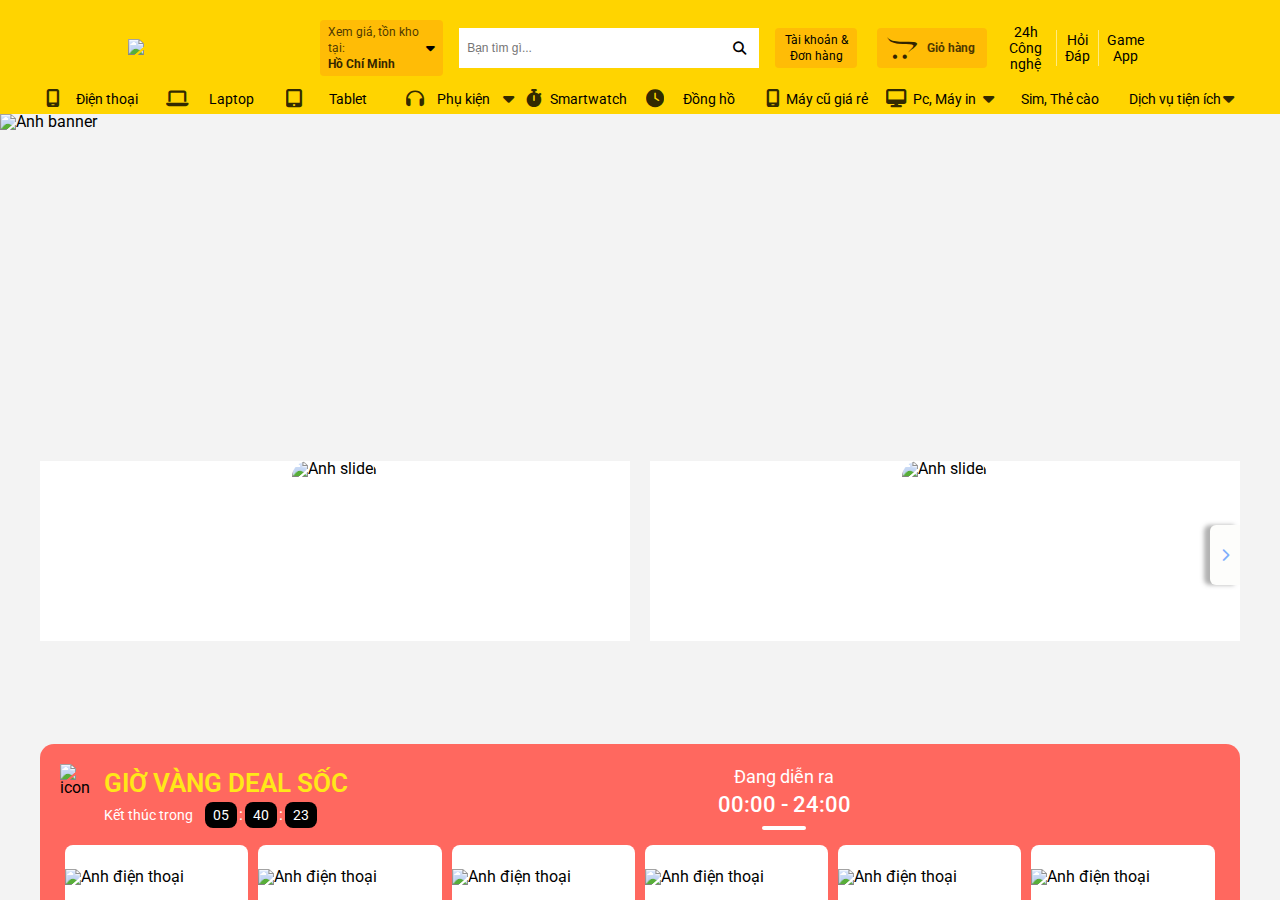
==== commit e502e60c: "03/08_update-zoom-logic" ====
--- a/index.html
+++ b/index.html
@@ -119,7 +119,7 @@
             <section class="banner">
                 <img class="banner__img" alt="Ảnh banner" src="https://img.tgdd.vn/imgt/f_webp,fit_outside,quality_100/https://cdn.tgdd.vn/2023/06/banner/Big-desk-1920x450-6.jpg" />
             </section>
-            <section class="slider" style="border-radius: 16px;overflow: hidden;">
+            <section class="slider">
                 <div id="sliderLibrary">
                     <div class="wrapperSlide">
                         <div class="slide"><img src="https://img.tgdd.vn/imgt/f_webp,fit_outside,quality_100/https://cdn.tgdd.vn/2023/06/banner/MVW-Glory-720-220-720x220-1.png" alt="Ảnh slider" class="image--slider" /></div>
